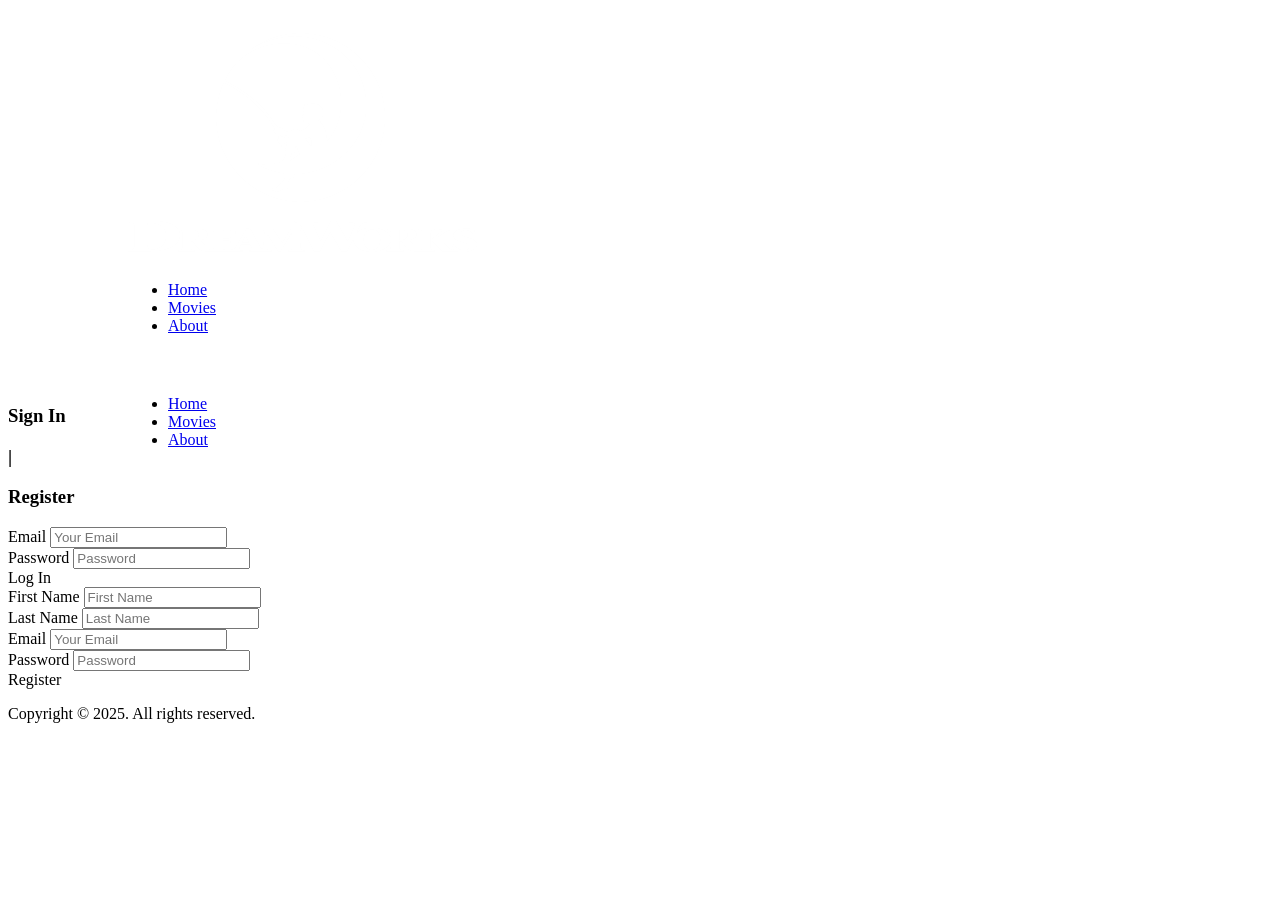
==== index.html @ 718d1756 "Create index.html" ====
<!DOCTYPE html>
<html lang="en">
  <head>
    <meta charset="UTF-8" />
    <meta name="viewport" content="width=device-width, initial-scale=1.0" />

    <!-- External Stylesheet -->
    <link rel="stylesheet" href="style.css" />

    <!-- Internal CSS -->
    <style>
      header {
        padding: 20px 120px;
        margin-bottom: 20px;
      }

      footer {
        margin-top: -100px;
        background-color: none;
      }

      @media screen and (max-width: 540px) {
        header {
          gap: 80px;
          padding-left: 70px;
        }

        @media screen and (max-width: 360px) {
          header {
            gap: 30px;
            padding-left: 20px;
          }
        }
      }
    </style>

    <!-- Title and Favicon -->
    <title>Dreamworks Collection</title>
    <link rel="icon" href="image/jpg" href="./assets/Favicon.jpg" />
  </head>
  <body>
    <!-- Body Container -->
    <div class="body-container">
      <!-- Header and Footer Section -->
      <section class="three" id="signup">
        <!-- Header -->
        <header>
          <!-- Logo -->
          <a href="./main.html#home">
            <img
              class="logo"
              src="./assets/dreamworks-animation-seeklogo.png"
              alt="DreamWorks Logo"
            />
          </a>

          <!-- Navigation Bar -->
          <div class="navbar">
            <ul>
              <li>
                <a href="./main.html#home">Home</a>
              </li>
              <li>
                <a href="./main.html#movie">Movies</a>
              </li>
              <li>
                <a href="./main.html#about">About</a>
              </li>
            </ul>
          </div>

          <!-- Icons -->
          <div class="icons">
            <a href="#about"><img src="./assets/user.png" alt="User" /></a>
            <img src="./assets/menu.png" alt="Menu" id="menu" />
          </div>

          <!-- Off Screen Menu -->
          <div class="off-screen-menu">
            <ul>
              <li>
                <a href="#home">Home</a>
              </li>
              <li>
                <a href="#movie">Movies</a>
              </li>
              <li>
                <a href="#about">About</a>
              </li>
            </ul>
          </div>
        </header>

        <!-- Footer -->
        <footer>
          <!-- Sign In and Register Heading-->
          <div class="heading">
            <h3 class="SIn">Sign In</h3>
            <h3>|</h3>
            <h3 class="SOut">Register</h3>
          </div>

          <!-- Sign In -->
          <div class="signin">
            <div class="form">
              <!-- Sign In Form -->
              <form>
                <!-- Input Fields -->
                <label for="login-email">Email</label>
                <input
                  type="email"
                  id="login-email"
                  class="input-box"
                  placeholder="Your Email"
                  requireds
                />
                <br />
                <label for="login-password">Password</label>
                <input
                  type="password"
                  id="login-password"
                  class="input-box"
                  placeholder="Password"
                  required
                />
                <!-- Sign In Button -->
                <div type="submit" id="login-btn">Log In</div>
              </form>
              <!-- Error Message -->
              <p
                id="login-error"
                style="
                  color: red;
                  display: none;
                  margin-top: 20px;
                  font-weight: 400;
                "
              >
                Invalid email or password.
              </p>
            </div>
          </div>

          <!-- Register -->
          <div class="register">
            <div class="form">
              <!-- Register Form -->
              <form>
                <!-- Input Fields -->
                <label for="fname">First Name</label>
                <input
                  type="text"
                  id="fname"
                  class="input-box"
                  placeholder="First Name"
                  required
                />
                <br />
                <label for="lname">Last Name</label>
                <input
                  type="text"
                  id="lname"
                  class="input-box"
                  placeholder="Last Name"
                  required
                />
                <br />
                <label for="signup-email">Email</label>
                <input
                  type="email"
                  id="signup-email"
                  class="input-box"
                  placeholder="Your Email"
                  required
                />
                <br />
                <label for="signup-password">Password</label>
                <input
                  type="password"
                  id="signup-password"
                  class="input-box"
                  placeholder="Password"
                  required
                />
                <!-- Register Button -->
                <div type="submit" id="signup-btn">Register</div>
              </form>
              <!-- Error Message -->
              <p
                id="signup-error"
                style="
                  color: red;
                  display: none;
                  font-weight: 400;
                  margin-top: 20px;
                "
              >
                Please fill in all fields.
              </p>
            </div>
          </div>

          <div class="footer">
            <!-- Copyright -->
            <p>Copyright © 2025. All rights reserved.</p>
          </div>
        </footer>
      </section>
    </div>

    <!-- Main Script -->
    <script src="./script.js"></script>

    <!-- Sign Up and Login Internal Script -->
    <script>
      // Register Functionality
      document
        .getElementById("signup-btn")
        .addEventListener("click", async () => {
          // Get form data
          const fname = document.getElementById("fname").value.trim();
          const lname = document.getElementById("lname").value.trim();
          const email = document.getElementById("signup-email").value.trim();
          const password = document
            .getElementById("signup-password")
            .value.trim();
          const error = document.getElementById("signup-error");

          // Check if all fields are filled
          if (fname && lname && email && password) {
            try {
              const response = await fetch("http://localhost:4000/api/user/", {
                method: "POST",
                headers: {
                  "Content-Type": "application/json",
                },
                body: JSON.stringify({ fname, lname, email, password }),
              });

              // Handle response
              const data = await response.json();

              // Check if sign up was successful
              if (response.ok) {
                alert("Sign Up Successful! Redirecting to Login page...");
                error.style.display = "none";
                document.querySelector(".signin").style.display = "block";
                document.querySelector(".register").style.display = "none";
              } else {
                // If sign up failed
                error.textContent = data.message || "Sign Up Failed!";
                error.style.display = "block";
              }
            } catch (err) {
              // If an error occurs
              error.textContent = "An error occurred. Please try again later.";
              error.style.display = "block";
            }
          } else {
            // If any field is empty
            error.textContent = "All fields are required!";
            error.style.display = "block";
          }
        });

      // Login Functionality
      document
        .getElementById("login-btn")
        .addEventListener("click", async () => {
          // Get form data
          const email = document.getElementById("login-email").value.trim();
          const password = document
            .getElementById("login-password")
            .value.trim();
          const error = document.getElementById("login-error");

          // Check if all fields are filled
          if (email && password) {
            try {
              const response = await fetch(
                "http://localhost:4000/api/user/login",
                {
                  method: "POST",
                  headers: {
                    "Content-Type": "application/json",
                  },
                  body: JSON.stringify({ email, password }),
                }
              );

              // Handle response
              const data = await response.json();

              // Check if login was successful
              if (response.ok) {
                alert(`Welcome back, ${data.user.name}!`);
                error.style.display = "none";
                localStorage.setItem("user", JSON.stringify(data));

                // Redirect to another page
                window.location.href = "./main.html#home";
              } else {
                // If login failed
                error.textContent =
                  data.message || "Invalid email or password.";
                error.style.display = "block";
              }
            } catch (err) {
              // If an error occurs
              error.textContent = "An error occurred. Please try again later.";
              error.style.display = "block";
            }
          } else {
            // If any field is empty
            error.textContent = "All fields are required!";
            error.style.display = "block";
          }
        });

      // Off Screen Menu
      const hamMenu = document.getElementById("menu");
      const offScreenMenu = document.querySelector(".off-screen-menu");

      // Toggle Off Screen Menu
      hamMenu.addEventListener("click", () => {
        offScreenMenu.classList.toggle("active");
      });
    </script>
  </body>
</html>
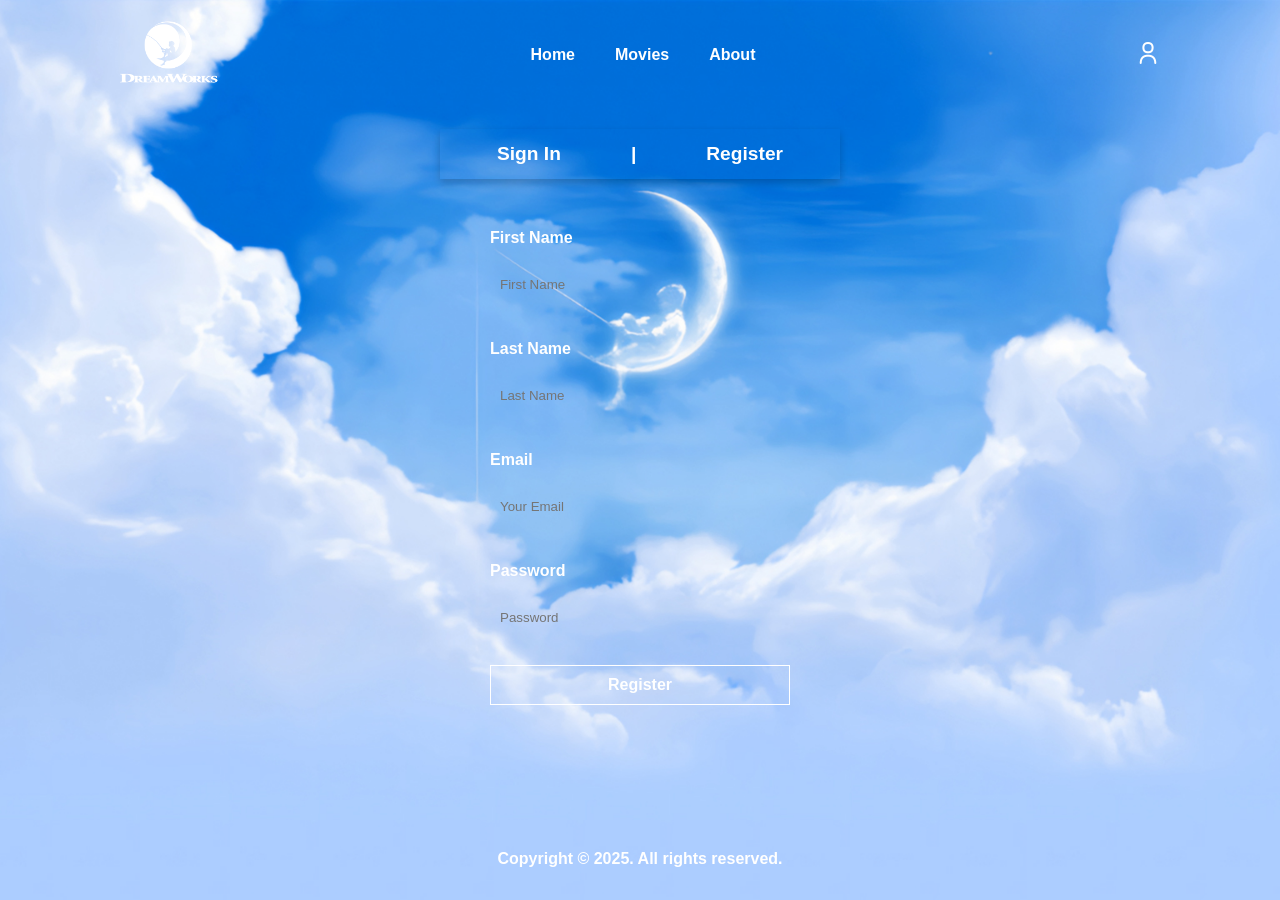
==== commit 73249b2f: "Add files via upload" ====
--- a/index.html
+++ b/index.html
@@ -1,330 +1,328 @@
-<!DOCTYPE html>
-<html lang="en">
-  <head>
-    <meta charset="UTF-8" />
-    <meta name="viewport" content="width=device-width, initial-scale=1.0" />
-
-    <!-- External Stylesheet -->
-    <link rel="stylesheet" href="style.css" />
-
-    <!-- Internal CSS -->
-    <style>
-      header {
-        padding: 20px 120px;
-        margin-bottom: 20px;
-      }
-
-      footer {
-        margin-top: -100px;
-        background-color: none;
-      }
-
-      @media screen and (max-width: 540px) {
-        header {
-          gap: 80px;
-          padding-left: 70px;
-        }
-
-        @media screen and (max-width: 360px) {
-          header {
-            gap: 30px;
-            padding-left: 20px;
-          }
-        }
-      }
-    </style>
-
-    <!-- Title and Favicon -->
-    <title>Dreamworks Collection</title>
-    <link rel="icon" href="image/jpg" href="./assets/Favicon.jpg" />
-  </head>
-  <body>
-    <!-- Body Container -->
-    <div class="body-container">
-      <!-- Header and Footer Section -->
-      <section class="three" id="signup">
-        <!-- Header -->
-        <header>
-          <!-- Logo -->
-          <a href="./main.html#home">
-            <img
-              class="logo"
-              src="./assets/dreamworks-animation-seeklogo.png"
-              alt="DreamWorks Logo"
-            />
-          </a>
-
-          <!-- Navigation Bar -->
-          <div class="navbar">
-            <ul>
-              <li>
-                <a href="./main.html#home">Home</a>
-              </li>
-              <li>
-                <a href="./main.html#movie">Movies</a>
-              </li>
-              <li>
-                <a href="./main.html#about">About</a>
-              </li>
-            </ul>
-          </div>
-
-          <!-- Icons -->
-          <div class="icons">
-            <a href="#about"><img src="./assets/user.png" alt="User" /></a>
-            <img src="./assets/menu.png" alt="Menu" id="menu" />
-          </div>
-
-          <!-- Off Screen Menu -->
-          <div class="off-screen-menu">
-            <ul>
-              <li>
-                <a href="#home">Home</a>
-              </li>
-              <li>
-                <a href="#movie">Movies</a>
-              </li>
-              <li>
-                <a href="#about">About</a>
-              </li>
-            </ul>
-          </div>
-        </header>
-
-        <!-- Footer -->
-        <footer>
-          <!-- Sign In and Register Heading-->
-          <div class="heading">
-            <h3 class="SIn">Sign In</h3>
-            <h3>|</h3>
-            <h3 class="SOut">Register</h3>
-          </div>
-
-          <!-- Sign In -->
-          <div class="signin">
-            <div class="form">
-              <!-- Sign In Form -->
-              <form>
-                <!-- Input Fields -->
-                <label for="login-email">Email</label>
-                <input
-                  type="email"
-                  id="login-email"
-                  class="input-box"
-                  placeholder="Your Email"
-                  requireds
-                />
-                <br />
-                <label for="login-password">Password</label>
-                <input
-                  type="password"
-                  id="login-password"
-                  class="input-box"
-                  placeholder="Password"
-                  required
-                />
-                <!-- Sign In Button -->
-                <div type="submit" id="login-btn">Log In</div>
-              </form>
-              <!-- Error Message -->
-              <p
-                id="login-error"
-                style="
-                  color: red;
-                  display: none;
-                  margin-top: 20px;
-                  font-weight: 400;
-                "
-              >
-                Invalid email or password.
-              </p>
-            </div>
-          </div>
-
-          <!-- Register -->
-          <div class="register">
-            <div class="form">
-              <!-- Register Form -->
-              <form>
-                <!-- Input Fields -->
-                <label for="fname">First Name</label>
-                <input
-                  type="text"
-                  id="fname"
-                  class="input-box"
-                  placeholder="First Name"
-                  required
-                />
-                <br />
-                <label for="lname">Last Name</label>
-                <input
-                  type="text"
-                  id="lname"
-                  class="input-box"
-                  placeholder="Last Name"
-                  required
-                />
-                <br />
-                <label for="signup-email">Email</label>
-                <input
-                  type="email"
-                  id="signup-email"
-                  class="input-box"
-                  placeholder="Your Email"
-                  required
-                />
-                <br />
-                <label for="signup-password">Password</label>
-                <input
-                  type="password"
-                  id="signup-password"
-                  class="input-box"
-                  placeholder="Password"
-                  required
-                />
-                <!-- Register Button -->
-                <div type="submit" id="signup-btn">Register</div>
-              </form>
-              <!-- Error Message -->
-              <p
-                id="signup-error"
-                style="
-                  color: red;
-                  display: none;
-                  font-weight: 400;
-                  margin-top: 20px;
-                "
-              >
-                Please fill in all fields.
-              </p>
-            </div>
-          </div>
-
-          <div class="footer">
-            <!-- Copyright -->
-            <p>Copyright © 2025. All rights reserved.</p>
-          </div>
-        </footer>
-      </section>
-    </div>
-
-    <!-- Main Script -->
-    <script src="./script.js"></script>
-
-    <!-- Sign Up and Login Internal Script -->
-    <script>
-      // Register Functionality
-      document
-        .getElementById("signup-btn")
-        .addEventListener("click", async () => {
-          // Get form data
-          const fname = document.getElementById("fname").value.trim();
-          const lname = document.getElementById("lname").value.trim();
-          const email = document.getElementById("signup-email").value.trim();
-          const password = document
-            .getElementById("signup-password")
-            .value.trim();
-          const error = document.getElementById("signup-error");
-
-          // Check if all fields are filled
-          if (fname && lname && email && password) {
-            try {
-              const response = await fetch("http://localhost:4000/api/user/", {
-                method: "POST",
-                headers: {
-                  "Content-Type": "application/json",
-                },
-                body: JSON.stringify({ fname, lname, email, password }),
-              });
-
-              // Handle response
-              const data = await response.json();
-
-              // Check if sign up was successful
-              if (response.ok) {
-                alert("Sign Up Successful! Redirecting to Login page...");
-                error.style.display = "none";
-                document.querySelector(".signin").style.display = "block";
-                document.querySelector(".register").style.display = "none";
-              } else {
-                // If sign up failed
-                error.textContent = data.message || "Sign Up Failed!";
-                error.style.display = "block";
-              }
-            } catch (err) {
-              // If an error occurs
-              error.textContent = "An error occurred. Please try again later.";
-              error.style.display = "block";
-            }
-          } else {
-            // If any field is empty
-            error.textContent = "All fields are required!";
-            error.style.display = "block";
-          }
-        });
-
-      // Login Functionality
-      document
-        .getElementById("login-btn")
-        .addEventListener("click", async () => {
-          // Get form data
-          const email = document.getElementById("login-email").value.trim();
-          const password = document
-            .getElementById("login-password")
-            .value.trim();
-          const error = document.getElementById("login-error");
-
-          // Check if all fields are filled
-          if (email && password) {
-            try {
-              const response = await fetch(
-                "http://localhost:4000/api/user/login",
-                {
-                  method: "POST",
-                  headers: {
-                    "Content-Type": "application/json",
-                  },
-                  body: JSON.stringify({ email, password }),
-                }
-              );
-
-              // Handle response
-              const data = await response.json();
-
-              // Check if login was successful
-              if (response.ok) {
-                alert(`Welcome back, ${data.user.name}!`);
-                error.style.display = "none";
-                localStorage.setItem("user", JSON.stringify(data));
-
-                // Redirect to another page
-                window.location.href = "./main.html#home";
-              } else {
-                // If login failed
-                error.textContent =
-                  data.message || "Invalid email or password.";
-                error.style.display = "block";
-              }
-            } catch (err) {
-              // If an error occurs
-              error.textContent = "An error occurred. Please try again later.";
-              error.style.display = "block";
-            }
-          } else {
-            // If any field is empty
-            error.textContent = "All fields are required!";
-            error.style.display = "block";
-          }
-        });
-
-      // Off Screen Menu
-      const hamMenu = document.getElementById("menu");
-      const offScreenMenu = document.querySelector(".off-screen-menu");
-
-      // Toggle Off Screen Menu
-      hamMenu.addEventListener("click", () => {
-        offScreenMenu.classList.toggle("active");
-      });
-    </script>
-  </body>
-</html>
+<!DOCTYPE html>
+<html lang="en">
+  <head>
+    <meta charset="UTF-8" />
+    <meta name="viewport" content="width=device-width, initial-scale=1.0" />
+
+    <!-- External Stylesheet -->
+    <link rel="stylesheet" href="style.css" />
+
+    <!-- Internal CSS -->
+    <style>
+      header {
+        padding: 20px 120px;
+        margin-bottom: 20px;
+      }
+
+      footer {
+        margin-top: -100px;
+        background-color: none;
+        overflow: hidden;
+      }
+
+      @media screen and (max-width: 540px) {
+        header {
+          display: flex;
+          justify-content: space-around;
+          gap: 40px;
+        }
+
+        @media screen and (max-width: 360px) {
+        }
+      }
+    </style>
+
+    <!-- Title and Favicon -->
+    <title>Dreamworks Collection</title>
+    <link rel="icon" href="image/jpg" href="./assets/Favicon.jpg" />
+  </head>
+  <body>
+    <!-- Body Container -->
+    <div class="body-container">
+      <!-- Header and Footer Section -->
+      <section class="three" id="signup">
+        <!-- Header -->
+        <header>
+          <!-- Logo -->
+          <a href="./main.html#home">
+            <img
+              class="logo"
+              src="./assets/dreamworks-animation-seeklogo.png"
+              alt="DreamWorks Logo"
+            />
+          </a>
+
+          <!-- Navigation Bar -->
+          <div class="navbar">
+            <ul>
+              <li>
+                <a href="./main.html#home">Home</a>
+              </li>
+              <li>
+                <a href="./main.html#movie">Movies</a>
+              </li>
+              <li>
+                <a href="./main.html#about">About</a>
+              </li>
+            </ul>
+          </div>
+
+          <!-- Icons -->
+          <div class="icons">
+            <a href="#about"><img src="./assets/user.png" alt="User" /></a>
+            <img src="./assets/menu.png" alt="Menu" id="menu" />
+          </div>
+
+          <!-- Off Screen Menu -->
+          <div class="off-screen-menu">
+            <ul>
+              <li>
+                <a href="./main.html#home">Home</a>
+              </li>
+              <li>
+                <a href="./main.html#movie">Movies</a>
+              </li>
+              <li>
+                <a href="./main.html#about">About</a>
+              </li>
+            </ul>
+          </div>
+        </header>
+
+        <!-- Footer -->
+        <footer>
+          <!-- Sign In and Register Heading-->
+          <div class="heading">
+            <h3 class="SIn">Sign In</h3>
+            <h3>|</h3>
+            <h3 class="SOut">Register</h3>
+          </div>
+
+          <!-- Sign In -->
+          <div class="signin">
+            <div class="form">
+              <!-- Sign In Form -->
+              <form>
+                <!-- Input Fields -->
+                <label for="login-email">Email</label>
+                <input
+                  type="email"
+                  id="login-email"
+                  class="input-box"
+                  placeholder="Your Email"
+                  requireds
+                />
+                <br />
+                <label for="login-password">Password</label>
+                <input
+                  type="password"
+                  id="login-password"
+                  class="input-box"
+                  placeholder="Password"
+                  required
+                />
+                <!-- Sign In Button -->
+                <div type="submit" id="login-btn">Log In</div>
+              </form>
+              <!-- Error Message -->
+              <p
+                id="login-error"
+                style="
+                  color: red;
+                  display: none;
+                  margin-top: 20px;
+                  font-weight: 400;
+                "
+              >
+                Invalid email or password.
+              </p>
+            </div>
+          </div>
+
+          <!-- Register -->
+          <div class="register">
+            <div class="form">
+              <!-- Register Form -->
+              <form>
+                <!-- Input Fields -->
+                <label for="fname">First Name</label>
+                <input
+                  type="text"
+                  id="fname"
+                  class="input-box"
+                  placeholder="First Name"
+                  required
+                />
+                <br />
+                <label for="lname">Last Name</label>
+                <input
+                  type="text"
+                  id="lname"
+                  class="input-box"
+                  placeholder="Last Name"
+                  required
+                />
+                <br />
+                <label for="signup-email">Email</label>
+                <input
+                  type="email"
+                  id="signup-email"
+                  class="input-box"
+                  placeholder="Your Email"
+                  required
+                />
+                <br />
+                <label for="signup-password">Password</label>
+                <input
+                  type="password"
+                  id="signup-password"
+                  class="input-box"
+                  placeholder="Password"
+                  required
+                />
+                <!-- Register Button -->
+                <div type="submit" id="signup-btn">Register</div>
+              </form>
+              <!-- Error Message -->
+              <p
+                id="signup-error"
+                style="
+                  color: red;
+                  display: none;
+                  font-weight: 400;
+                  margin-top: 20px;
+                "
+              >
+                Please fill in all fields.
+              </p>
+            </div>
+          </div>
+
+          <div class="footer">
+            <!-- Copyright -->
+            <p>Copyright © 2025. All rights reserved.</p>
+          </div>
+        </footer>
+      </section>
+    </div>
+
+    <!-- Main Script -->
+    <script src="./script.js"></script>
+
+    <!-- Sign Up and Login Internal Script -->
+    <script>
+      // Register Functionality
+      document
+        .getElementById("signup-btn")
+        .addEventListener("click", async () => {
+          // Get form data
+          const fname = document.getElementById("fname").value.trim();
+          const lname = document.getElementById("lname").value.trim();
+          const email = document.getElementById("signup-email").value.trim();
+          const password = document
+            .getElementById("signup-password")
+            .value.trim();
+          const error = document.getElementById("signup-error");
+
+          // Check if all fields are filled
+          if (fname && lname && email && password) {
+            try {
+              const response = await fetch("http://localhost:4000/api/user/", {
+                method: "POST",
+                headers: {
+                  "Content-Type": "application/json",
+                },
+                body: JSON.stringify({ fname, lname, email, password }),
+              });
+
+              // Handle response
+              const data = await response.json();
+
+              // Check if sign up was successful
+              if (response.ok) {
+                alert("Sign Up Successful! Redirecting to Login page...");
+                error.style.display = "none";
+                document.querySelector(".signin").style.display = "block";
+                document.querySelector(".register").style.display = "none";
+              } else {
+                // If sign up failed
+                error.textContent = data.message || "Sign Up Failed!";
+                error.style.display = "block";
+              }
+            } catch (err) {
+              // If an error occurs
+              error.textContent = "An error occurred. Please try again later.";
+              error.style.display = "block";
+            }
+          } else {
+            // If any field is empty
+            error.textContent = "All fields are required!";
+            error.style.display = "block";
+          }
+        });
+
+      // Login Functionality
+      document
+        .getElementById("login-btn")
+        .addEventListener("click", async () => {
+          // Get form data
+          const email = document.getElementById("login-email").value.trim();
+          const password = document
+            .getElementById("login-password")
+            .value.trim();
+          const error = document.getElementById("login-error");
+
+          // Check if all fields are filled
+          if (email && password) {
+            try {
+              const response = await fetch(
+                "http://localhost:4000/api/user/login",
+                {
+                  method: "POST",
+                  headers: {
+                    "Content-Type": "application/json",
+                  },
+                  body: JSON.stringify({ email, password }),
+                }
+              );
+
+              // Handle response
+              const data = await response.json();
+
+              // Check if login was successful
+              if (response.ok) {
+                alert(`Welcome back, ${data.user.name}!`);
+                error.style.display = "none";
+                localStorage.setItem("user", JSON.stringify(data));
+
+                // Redirect to another page
+                window.location.href = "./main.html#home";
+              } else {
+                // If login failed
+                error.textContent =
+                  data.message || "Invalid email or password.";
+                error.style.display = "block";
+              }
+            } catch (err) {
+              // If an error occurs
+              error.textContent = "An error occurred. Please try again later.";
+              error.style.display = "block";
+            }
+          } else {
+            // If any field is empty
+            error.textContent = "All fields are required!";
+            error.style.display = "block";
+          }
+        });
+
+      // Off Screen Menu
+      const hamMenu = document.getElementById("menu");
+      const offScreenMenu = document.querySelector(".off-screen-menu");
+
+      // Toggle Off Screen Menu
+      hamMenu.addEventListener("click", () => {
+        offScreenMenu.classList.toggle("active");
+      });
+    </script>
+  </body>
+</html>
--- a/style.css
+++ b/style.css
@@ -0,0 +1,668 @@
+@import url("https://fonts.googleapis.com/css2?family=Montserrat:ital,wght@0,100..900;1,100..900&display=swap");
+
+* {
+  padding: 0;
+  margin: 0;
+  box-sizing: border-box;
+  text-decoration: none;
+  font-family: "Montserrat", sans-serif;
+  color: #fff;
+  list-style: none;
+}
+
+:root {
+  --padding-Desktop: 0rem calc((100vw - 1400px) / 2);
+}
+
+body {
+  overflow: hidden;
+}
+
+.body-container {
+  scroll-snap-type: y mandatory;
+  overflow-y: scroll;
+  height: 100vh;
+}
+
+section {
+  height: 100vh;
+  scroll-snap-align: start;
+}
+
+.header {
+  width: 100%;
+  height: 100vh;
+  background-color: rgba(0, 0, 0, 0.7);
+  position: relative;
+  padding: var(--padding-Desktop);
+}
+
+header {
+  display: flex;
+  justify-content: space-between;
+  align-items: center;
+  padding: 20px 50px;
+}
+
+.bg-video {
+  position: absolute;
+  top: 0;
+  left: 0;
+  width: 100%;
+  height: 100vh;
+  object-fit: cover;
+  z-index: -1;
+}
+
+.navbar ul {
+  list-style: none;
+  display: flex;
+  gap: 40px;
+}
+
+.navbar ul li a {
+  color: white;
+  font-weight: 700;
+}
+
+.logo {
+  width: 100px;
+}
+
+.icons {
+  display: flex;
+  margin-left: 70px;
+  gap: 20px;
+}
+
+.icons #menu {
+  width: 20px;
+  margin-bottom: 6px;
+  display: none;
+}
+
+.off-screen-menu {
+  box-shadow: 0 4px 8px 0 rgba(0, 0, 0, 0.7);
+  backdrop-filter: blur(1px);
+  background-color: #213555;
+  height: 300px;
+  width: 100%;
+  max-width: 450px;
+  position: absolute;
+  top: 110px;
+  display: flex;
+  flex-direction: column;
+  padding: 80px 20px;
+  transform: translateX(400%);
+  display: none;
+  transition: all 0.5s ease-in-out;
+  z-index: 100;
+}
+
+.off-screen-menu.active {
+  transform: translateX(0%);
+  display: block;
+}
+
+.off-screen-menu ul li a {
+  font-size: 2rem;
+  font-weight: 700;
+  color: #fff;
+}
+
+.nav {
+  padding: 1rem;
+  display: flex;
+  background-color: #213555;
+}
+
+.about {
+  display: flex;
+  padding: 0 50px;
+  color: white;
+  align-items: center;
+  margin-top: 100px;
+  display: flex;
+  flex-direction: column;
+  opacity: 0;
+  animation: animate 1s ease-in-out forwards;
+}
+
+.about h1 {
+  font-size: 2rem;
+  font-weight: 400;
+  padding: 0;
+  margin: 0;
+}
+
+.about h2 {
+  font-size: 5rem;
+  padding: 0;
+  margin: 0;
+  font-weight: 700;
+}
+
+.about p {
+  padding-top: 20px;
+  width: 700px;
+  display: flex;
+  align-items: center;
+  justify-content: center;
+  text-align: center;
+}
+
+.about button {
+  margin-top: 20px;
+  padding: 10px 20px;
+  background-color: transparent;
+  border: 1px solid white;
+  color: white;
+  font-weight: 700;
+  cursor: pointer;
+}
+
+.two {
+  position: relative;
+  width: 100%;
+  min-height: 100vh;
+  padding: 0 100px;
+  display: flex;
+  justify-content: space-between;
+  align-items: center;
+  background: url("./assets/Movies/Shrek.jpg") no-repeat;
+  background-size: cover;
+  background-position: center;
+  overflow: hidden;
+  transition: 0.5s;
+}
+
+.two::before {
+  content: "";
+  position: absolute;
+  top: 0;
+  left: 0;
+  right: 0;
+  bottom: 0;
+  width: 100%;
+  height: 100%;
+  background: rgba(0, 0, 0, 0.5);
+}
+
+.content {
+  position: relative;
+  max-width: 550px;
+  display: none;
+  visibility: hidden;
+  transform: scale(0);
+  transition: 0.5s;
+}
+
+.content.active {
+  display: block;
+  visibility: visible;
+  transform: scale(1);
+  transition: 0.5s;
+}
+
+.title {
+  max-width: 500px;
+  animation: animate 1s ease-in-out 1 forwards;
+}
+
+.two .content h4 span {
+  padding: 0 10px;
+  border-right: 1px solid rgba(255, 255, 255, 0.5);
+  animation: animate 1s ease-in-out 0.3s 1 forwards;
+}
+
+.two .content h4 span:first-child {
+  padding-left: 0;
+}
+
+.two .content h4 span:last-child {
+  border-right: none;
+}
+
+.two .content h4 span i {
+  background: #213555;
+  padding: 0 8px;
+  display: inline-block;
+}
+
+.two .content p {
+  animation: animate 1s ease-in-out 0.6s 1 forwards;
+}
+
+.two .content button {
+  margin-top: 20px;
+  padding: 10px 20px;
+  background-color: transparent;
+  border: 1px solid white;
+  color: white;
+  font-weight: 700;
+  cursor: pointer;
+}
+
+.two .carousel-box {
+  position: relative;
+  min-width: 700px;
+  display: flex;
+  justify-content: center;
+  align-items: center;
+  background: rgba(0, 0, 0, 0.2);
+  box-shadow: 20px 20px 50px rgba(0, 0, 0, 0.5);
+  border: 1px solid rgba(255, 255, 255, 0.1);
+  backdrop-filter: blur(1px);
+  height: 400px;
+  margin: 0 auto;
+}
+
+.carousel {
+  position: relative;
+  height: 550px;
+  perspective: 100;
+}
+
+.carousel .carousel-item {
+  cursor: pointer;
+  width: 250px;
+}
+
+.carousel .carousel-item img {
+  max-width: 235px;
+  transform: translateX(0px) translateY(-50px);
+  object-fit: cover;
+  object-position: center;
+}
+
+.content.active button a {
+  color: #fff;
+}
+
+@keyframes animate {
+  from {
+    opacity: 0;
+    transform: translate(0, 100px);
+    filter: blur(33px);
+  }
+
+  to {
+    opacity: 1;
+    transform: translate(0);
+    filter: blur(0);
+  }
+}
+
+.button {
+  width: 100%;
+  text-align: center;
+  position: absolute;
+  bottom: 170px;
+  left: 325px;
+  display: none;
+}
+
+.button button {
+  width: 40px;
+  height: 35px;
+  background: transparent;
+  border: none;
+}
+
+.button button i {
+  font-size: 20px;
+  color: white;
+  cursor: pointer;
+}
+
+.button button:hover {
+  transform: scale(1.2);
+}
+
+.three {
+  background: url("./assets/bg.jpg") no-repeat center center;
+  background-size: cover;
+  position: relative;
+}
+
+.signin {
+  display: none;
+}
+
+footer {
+  padding-top: 100px;
+}
+
+.form {
+  display: flex;
+  flex-direction: column;
+  align-items: center;
+  justify-content: center;
+  color: white;
+  margin: 40px auto;
+}
+
+form {
+  display: flex;
+  flex-direction: column;
+  width: 300px;
+}
+
+.heading {
+  display: flex;
+  justify-content: center;
+  align-items: center;
+  gap: 70px;
+  padding: 10px 20px;
+  width: 400px;
+  box-shadow: 0 4px 8px 0 rgba(0, 0, 0, 0.2);
+  height: 50px;
+  margin: 0 auto;
+}
+
+.heading h3 {
+  font-size: 1.2rem;
+  font-weight: 700;
+  color: white;
+  cursor: pointer;
+}
+
+.heading h3:hover {
+  transform: scale(1.1);
+}
+
+label {
+  margin: 10px 0;
+  font-weight: 600;
+  color: #fff;
+}
+
+.input-box {
+  padding: 10px;
+  margin: 10px 0;
+  border: none;
+  border-radius: 5px;
+  background-color: transparent;
+  color: white;
+}
+
+#signup-btn {
+  margin-top: 20px;
+  padding: 10px 20px;
+  background-color: transparent;
+  border: 1px solid white;
+  color: white;
+  font-weight: 700;
+  cursor: pointer;
+  text-align: center;
+}
+
+#login-btn {
+  margin-top: 20px;
+  padding: 10px 20px;
+  background-color: transparent;
+  border: 1px solid white;
+  color: white;
+  font-weight: 700;
+  cursor: pointer;
+  text-align: center;
+}
+
+.register {
+  display: block;
+}
+
+.footer {
+  position: absolute;
+  bottom: 0;
+  left: 0;
+  width: 100%;
+  height: 50px;
+}
+
+.footer p {
+  width: 100%;
+  height: 50px;
+  text-align: center;
+  color: white;
+  font-weight: 600;
+}
+
+.aboutus {
+  display: flex;
+  flex-direction: column;
+  text-align: center;
+  width: 800px;
+  justify-content: center;
+  align-items: center;
+  margin: -40px auto;
+}
+
+.aboutus h2 {
+  font-size: 72px;
+  font-weight: 600;
+}
+
+.aboutus h3 {
+  font-size: 44px;
+  font-weight: 500;
+}
+
+.aboutus button {
+  margin-top: 20px;
+  padding: 10px 20px;
+  background-color: transparent;
+  border: 1px solid white;
+  color: white;
+  font-weight: 700;
+  cursor: pointer;
+  text-align: center;
+}
+
+.aboutus button a {
+  color: #fff;
+}
+
+@media screen and (max-width: 1024px) {
+  .body-container {
+    scroll-snap-type: none;
+  }
+
+  section {
+    scroll-snap-align: none;
+  }
+
+  .about {
+    margin-top: 100px;
+  }
+
+  .about img {
+    width: 600px;
+  }
+
+  .about p {
+    width: 600px;
+  }
+
+  .two {
+    background: url("./assets/Movies/Shrek.jpg") no-repeat left center;
+    flex-direction: column;
+    gap: -100px;
+  }
+
+  .content.active {
+    margin-top: 100px;
+  }
+
+  .aboutus {
+    margin: 20px auto;
+  }
+}
+
+@media screen and (max-width: 768px) {
+  .about img {
+    width: 500px;
+  }
+
+  .about p {
+    width: 500px;
+  }
+
+  .two .carousel-box {
+    min-width: 500px;
+    margin-left: -20;
+    height: 300px;
+  }
+
+  .content.active {
+    margin-top: 20px;
+  }
+
+  .carousel {
+    position: relative;
+    height: 550px;
+    perspective: 100;
+  }
+
+  .carousel .carousel-item {
+    cursor: pointer;
+    width: 250px;
+  }
+
+  .carousel .carousel-item img {
+    max-width: 235px;
+    transform: translateX(7px) translateY(-50px);
+    object-fit: cover;
+    object-position: center;
+  }
+
+  footer {
+    padding-top: 150px;
+  }
+
+  .aboutus {
+    width: 600px;
+    margin: -60px auto;
+  }
+}
+
+@media screen and (max-width: 540px) {
+  .off-screen-menu.active {
+    transform: translateX(30%);
+  }
+
+  .navbar ul {
+    display: none;
+  }
+
+  .icons #menu {
+    width: 20px;
+    margin-bottom: 6px;
+    display: block;
+    cursor: pointer;
+  }
+
+  .about img {
+    width: 300px;
+  }
+
+  .about p {
+    width: 400px;
+  }
+
+  .content {
+    max-width: 400px;
+    text-align: center;
+  }
+
+  .title {
+    max-width: 400px;
+  }
+
+  .two .carousel-box {
+    min-width: 350px;
+  }
+
+  .two .carousel-box .carousel {
+    height: 300px;
+  }
+
+  .aboutus {
+    width: 400px;
+    margin: -60px auto;
+  }
+
+  .aboutus h2 {
+    font-size: 52px;
+  }
+
+  .aboutus h3 {
+    font-size: 32px;
+  }
+}
+
+@media screen and (max-width: 360px) {
+  .off-screen-menu.active {
+    transform: translateX(30%);
+  }
+
+  .about img {
+    width: 300px;
+  }
+
+  .about p {
+    width: 300px;
+  }
+
+  .content {
+    max-width: 300px;
+    text-align: center;
+  }
+
+  .content.active {
+    margin-top: 20px;
+  }
+
+  .two .carousel-box {
+    min-width: 250px;
+    margin-left: -50px;
+    max-height: 100px;
+  }
+
+  .two .carousel-box .carousel {
+    height: 300px;
+  }
+
+  .carousel .carousel-item {
+    cursor: pointer;
+    width: 150px;
+  }
+
+  .carousel .carousel-item img {
+    max-width: 150px;
+    transform: translateX(7px) translateY(-50px);
+    object-fit: cover;
+    object-position: center;
+  }
+
+  .title {
+    max-width: 300px;
+  }
+
+  footer {
+    padding-top: 150px;
+  }
+
+  .aboutus {
+    width: 300px;
+    margin: -140px auto;
+  }
+
+  .aboutus h2 {
+    font-size: 42px;
+  }
+
+  .aboutus h3 {
+    font-size: 32px;
+  }
+}
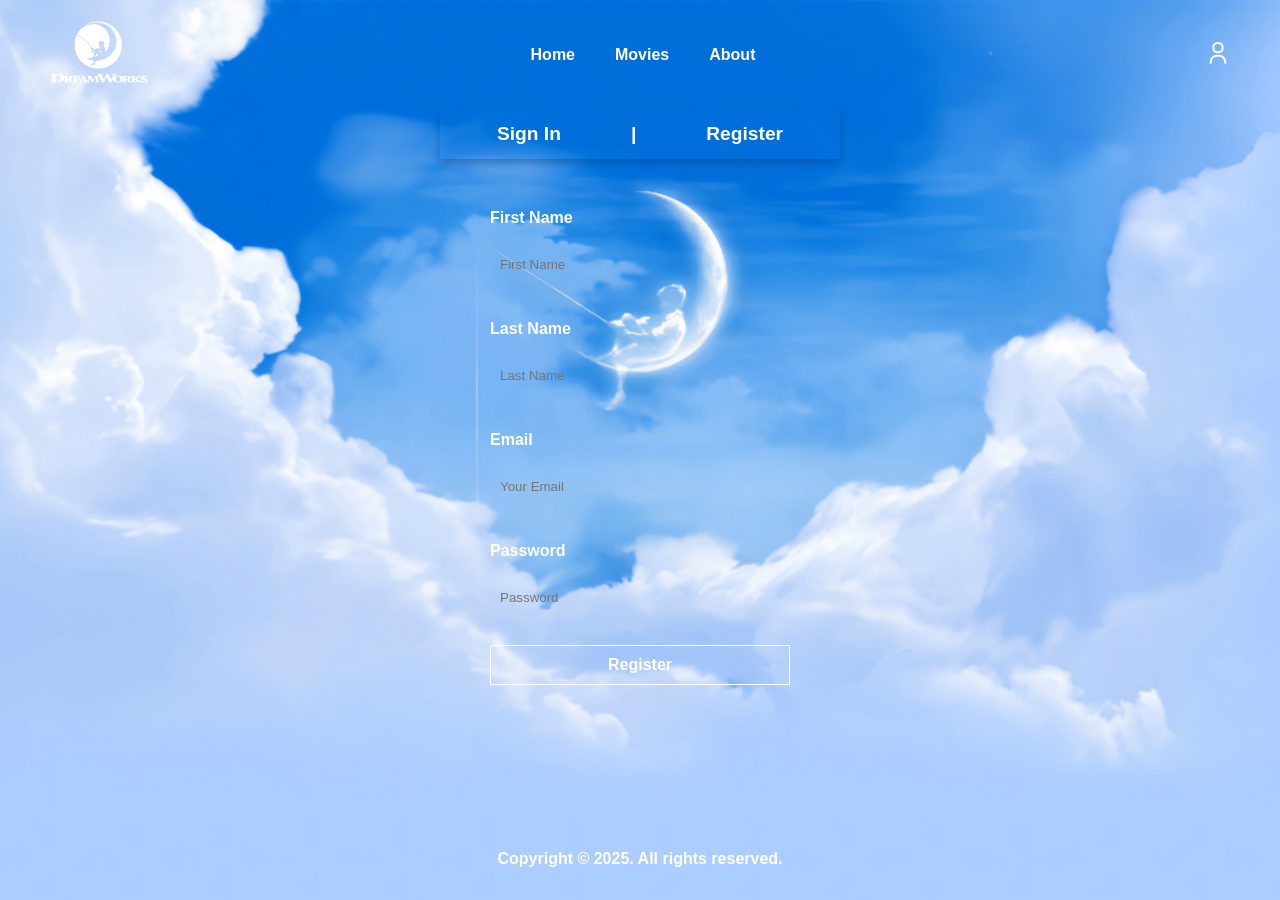
==== commit 1d3d27e8: "Add files via upload" ====
--- a/index.html
+++ b/index.html
@@ -9,26 +9,10 @@
 
     <!-- Internal CSS -->
     <style>
-      header {
-        padding: 20px 120px;
-        margin-bottom: 20px;
-      }
-
       footer {
         margin-top: -100px;
         background-color: none;
         overflow: hidden;
-      }
-
-      @media screen and (max-width: 540px) {
-        header {
-          display: flex;
-          justify-content: space-around;
-          gap: 40px;
-        }
-
-        @media screen and (max-width: 360px) {
-        }
       }
     </style>
 
